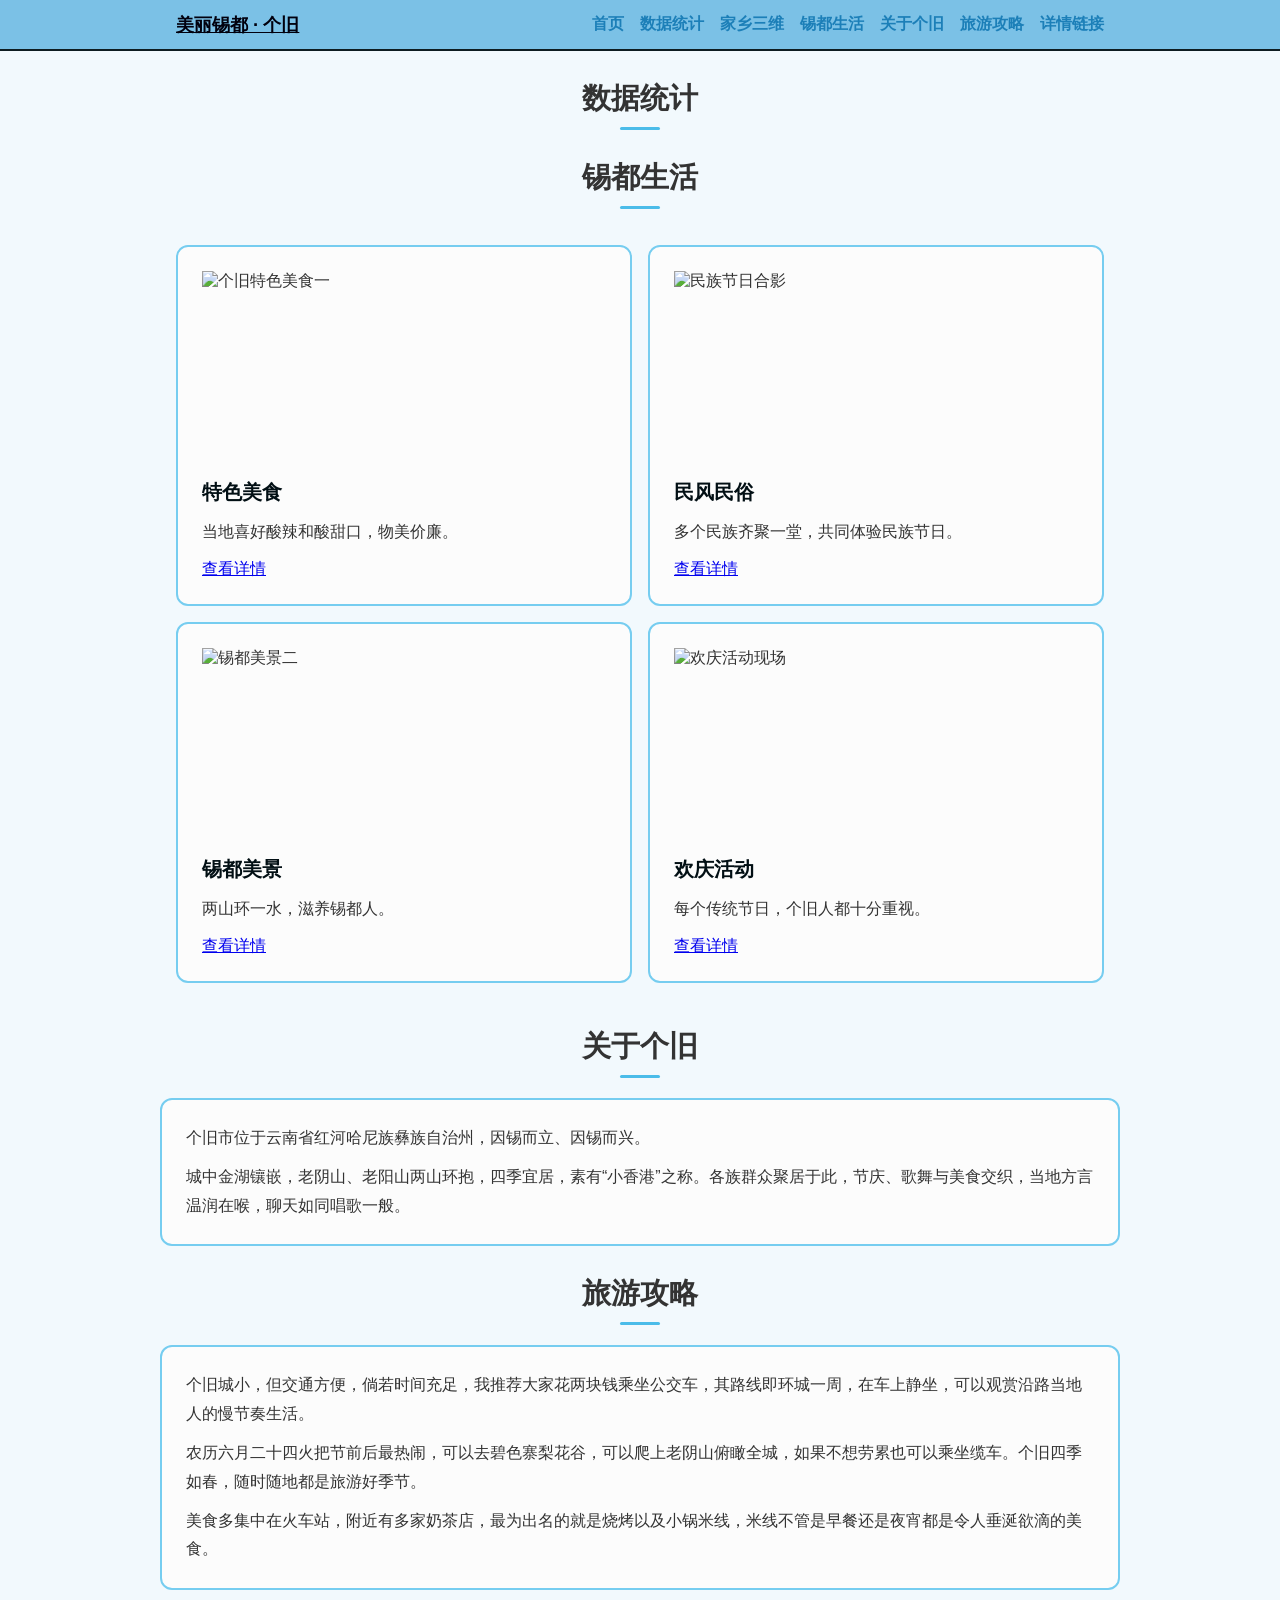
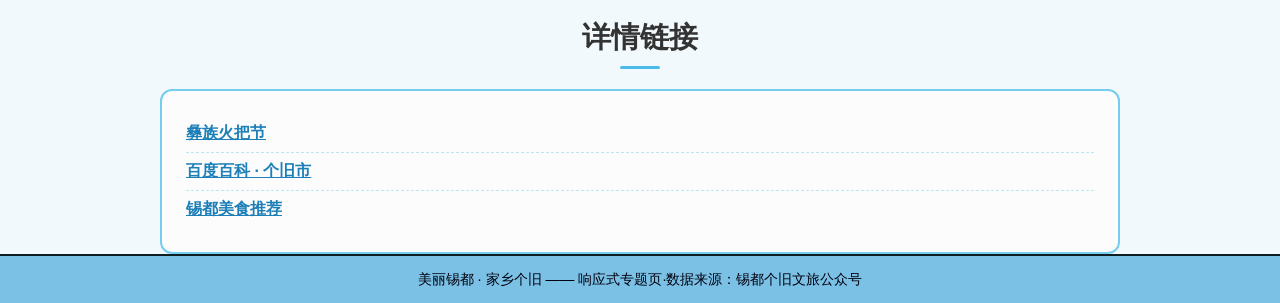
==== integeration/data/index.html @ db12cab8 "搭建家乡风光整合骨架" ====
<!DOCTYPE html>
<html lang="zh-CN">
<head>
    <meta charset="UTF-8">
    <meta name="viewport" content="width=device-width, initial-scale=1.0">
    <title>美丽锡都——我的家乡个旧</title>
    <link rel="stylesheet" href="../libs/bootstrap.min.css">
    <link rel="stylesheet" href="../css/style.css">
</head>
<body>
    <header class="site-header">
        <div class="nav-wrap">
            <a class="logo" href="#">美丽锡都 · 个旧</a>
            <nav class="main-nav">
                <a href="#home page">首页</a>
                <a href="#data">数据统计</a>
                <a href="#three-d">家乡三维</a>
                <a href="#hometown">锡都生活</a>
                <a href="#about">关于个旧</a>
                <a href="#guide">旅游攻略</a>
                <a href="#links">详情链接</a>
            </nav>
        </div>
    </header>
    <main >
      <section id="data" class="section">
        <h2>数据统计</h2>
      </section>

        <section id="hometown" class="section">
            <h2>锡都生活</h2>
            <div class="card-grid">
                <article class="hometown-card card">
                    <img src="images/food1.jpg" alt="个旧特色美食一">
    <h3>特色美食</h3>
    <p>当地喜好酸辣和酸甜口，物美价廉。</p>
    <a href="#" class="btn btn-outline-secondary btn-sm">查看详情</a>
  </article>
  <article class="hometown-card card">
    <img src="images/nations.jpg" alt="民族节日合影">
    <h3>民风民俗 </h3>
    <p>多个民族齐聚一堂，共同体验民族节日。</p>
    <a href="#" class="btn btn-outline-secondary btn-sm">查看详情</a>
  </article>
  <article class="hometown-card card">
    <img src="images/scener2.jpg" alt="锡都美景二">
    <h3>锡都美景</h3>
    <p>两山环一水，滋养锡都人。</p>
    <a href="#" class="btn btn-outline-secondary btn-sm">查看详情</a>
  </article>
  <article class="hometown-card card">
    <img src="images/activities.jpg" alt="欢庆活动现场">
    <h3>欢庆活动</h3>
    <p>每个传统节日，个旧人都十分重视。</p>
    <a href="#" class="btn btn-outline-secondary btn-sm">查看详情</a>
  </article>
            </div>
    </section>

    <section id="about" class="section">
        <h2>关于个旧</h2>
        <div class="about-box">
            <p>个旧市位于云南省红河哈尼族彝族自治州，因锡而立、因锡而兴。</p>
            <p>城中金湖镶嵌，老阴山、老阳山两山环抱，四季宜居，素有“小香港”之称。各族群众聚居于此，节庆、歌舞与美食交织，当地方言温润在喉，聊天如同唱歌一般。</p>
        </div>
    </section>

    <section id="guide" class="section">
        <h2>旅游攻略</h2>
        <div class="guide-box">
            <p>个旧城小，但交通方便，倘若时间充足，我推荐大家花两块钱乘坐公交车，其路线即环城一周，在车上静坐，可以观赏沿路当地人的慢节奏生活。</p>
            <p>农历六月二十四火把节前后最热闹，可以去碧色寨梨花谷，可以爬上老阴山俯瞰全城，如果不想劳累也可以乘坐缆车。个旧四季如春，随时随地都是旅游好季节。</p>
            <p>美食多集中在火车站，附近有多家奶茶店，最为出名的就是烧烤以及小锅米线，米线不管是早餐还是夜宵都是令人垂涎欲滴的美食。</p>
        </div>
    </section>

    <section id="links" class="section">
        <h2>详情链接</h2>
        <div class="guide-box">
            <ul class="link-list">
                <li><a href="https://www.douyin.com/video/7671448423384752895/" target="_blank">彝族火把节</a></li>
                <li><a href="https://baike.baidu.com/item/%E4%B8%AA%E6%97%A7%E5%B8%82/2940548" target="_blank">百度百科 · 个旧市</a></li>
                <li><a href=" https://v.douyin.com/yGT3uHgBf2M/ baa:/ n@q.eB :3pm 07/12 " target="_blank">锡都美食推荐</a></li>
            </ul>
        </div>
    </section>
  </main>

  <footer class="site-footer">
      <p>美丽锡都 · 家乡个旧 —— 响应式专题页·数据来源：锡都个旧文旅公众号</p>
  </footer>
  <script src="../libs/bootstrap.bundle.min.js"></script>
</body>
</html>
---- integeration/css/style.css ----
* { box-sizing: border-box; }

:root {
  color-scheme: light dark;

  --bg-page: #f2f9fd;
  --text-main: #333;

  --bg-header: #7bc1e6;
  --border-header: #0e1d21;
  --color-logo: #01000e;

  --bg-accent-bar: #4bbce9;

  --bg-card: #fcfcfc;
  --border-card: #76cdf0;
  --color-card-title: #020f14;

  --color-link: #1c7fb8;
  --color-link-hover: #0c536e;

  --border-dashed: #bfe4f5;
}

@media (prefers-color-scheme: dark) {
  :root {
    --bg-page: #0d1b26;
    --text-main: #c8d8e4;

    --bg-header: #1a3340;
    --border-header: #2a4a5a;
    --color-logo: #a0d4e8;

    --bg-accent-bar: #3a8ab0;

    --bg-card: #16242f;
    --border-card: #2a5a70;
    --color-card-title: #b0d4e8;

    --color-link: #5bbce0;
    --color-link-hover: #8fd4f0;

    --border-dashed: #1f3a4a;
  }
}

body {
  font-family: "Microsoft YaHei", sans-serif;
  margin: 0;
  color: var(--text-main);
  background: var(--bg-page);
  transition: background 0.3s ease, color 0.3s ease;
}

.site-header {
  background: var(--bg-header);
  border-bottom: 2px solid var(--border-header);
  transition: background 0.3s ease, border-color 0.3s ease;
}

.nav-wrap {
  max-width: 960px;
  margin: 0 auto;
  padding: 12px 16px;
  display: flex;
  justify-content: space-between;
  align-items: center;
  flex-wrap: wrap;
  gap: 8px;
}

.logo {
  font-weight: 700;
  color: var(--color-logo);
  font-size: clamp(1rem, 0.5vw + 0.75rem, 1.375rem);
}

.main-nav {
  display: flex;
  flex-wrap: wrap;
  gap: 16px;
}

.main-nav a {
  text-decoration: none;
  color: var(--color-link);
  font-weight: 600;
}

.main-nav a:hover {
  color: var(--color-link-hover);
}

.section h2 {
  text-align: center;
  margin: 28px 0 20px;
  font-size: clamp(1.25rem, 1vw + 1rem, 2rem);
}

.section h2::after {
  content: "";
  display: block;
  width: 40px;
  height: 3px;
  margin: 8px auto 0;
  border-radius: 2px;
  background: var(--bg-accent-bar);
}

.card-grid {
  max-width: 960px;
  margin: 0 auto;
  padding: 16px;
  display: grid;
  grid-template-columns: repeat(auto-fit, minmax(320px, 1fr));
  gap: 16px;
}

.hometown-card {
  background: var(--bg-card);
  border: 2px solid var(--border-card);
  border-radius: 12px;
  overflow: hidden;
  padding: 16px;
  transition: background 0.3s ease, border-color 0.3s ease;
}

.hometown-card img {
  width: 100%;
  height: min(200px, 28vw);
  object-fit: cover;
  display: block;
  margin-bottom: 8px;
}

.hometown-card h3 {
  margin: 0 0 6px;
  color: var(--color-card-title);
  font-size: clamp(1rem, 0.5vw + 0.875rem, 1.25rem);
}

.hometown-card a:not(.btn) {
  color: var(--color-link);
}

.hometown-card .btn { margin-top: 4px; }

.about-box,
.guide-box {
  max-width: 960px;
  margin: 0 auto;
  padding: 16px;
  background: var(--bg-card);
  border: 2px solid var(--border-card);
  border-radius: 12px;
  transition: background 0.3s ease, border-color 0.3s ease;
}

.about-box p,
.guide-box p {
  margin: 0 0 10px;
  line-height: 1.8;
}

.about-box p:last-child,
.guide-box p:last-child { margin-bottom: 0; }

.link-list {
  list-style: none;
  margin: 0;
  padding: 0;
}

.link-list li {
  padding: 8px 0;
  border-bottom: 1px dashed var(--border-dashed);
}

.link-list li:last-child {
  border-bottom: none;
}

.link-list a {
  color: var(--color-link);
  font-weight: 600;
}

.link-list a:hover {
  color: var(--color-link-hover);
}

.site-footer {
  background: var(--bg-header);
  border-top: 2px solid var(--border-header);
  text-align: center;
  padding: 14px 16px;
  font-size: 0.9rem;
  color: var(--color-logo);
  transition: background 0.3s ease, border-color 0.3s ease;
}

.site-footer p { margin: 0; }

@media (min-width: 992px) {
  .hometown-card { padding: 24px; }
  .about-box, .guide-box { padding: 24px; }
}
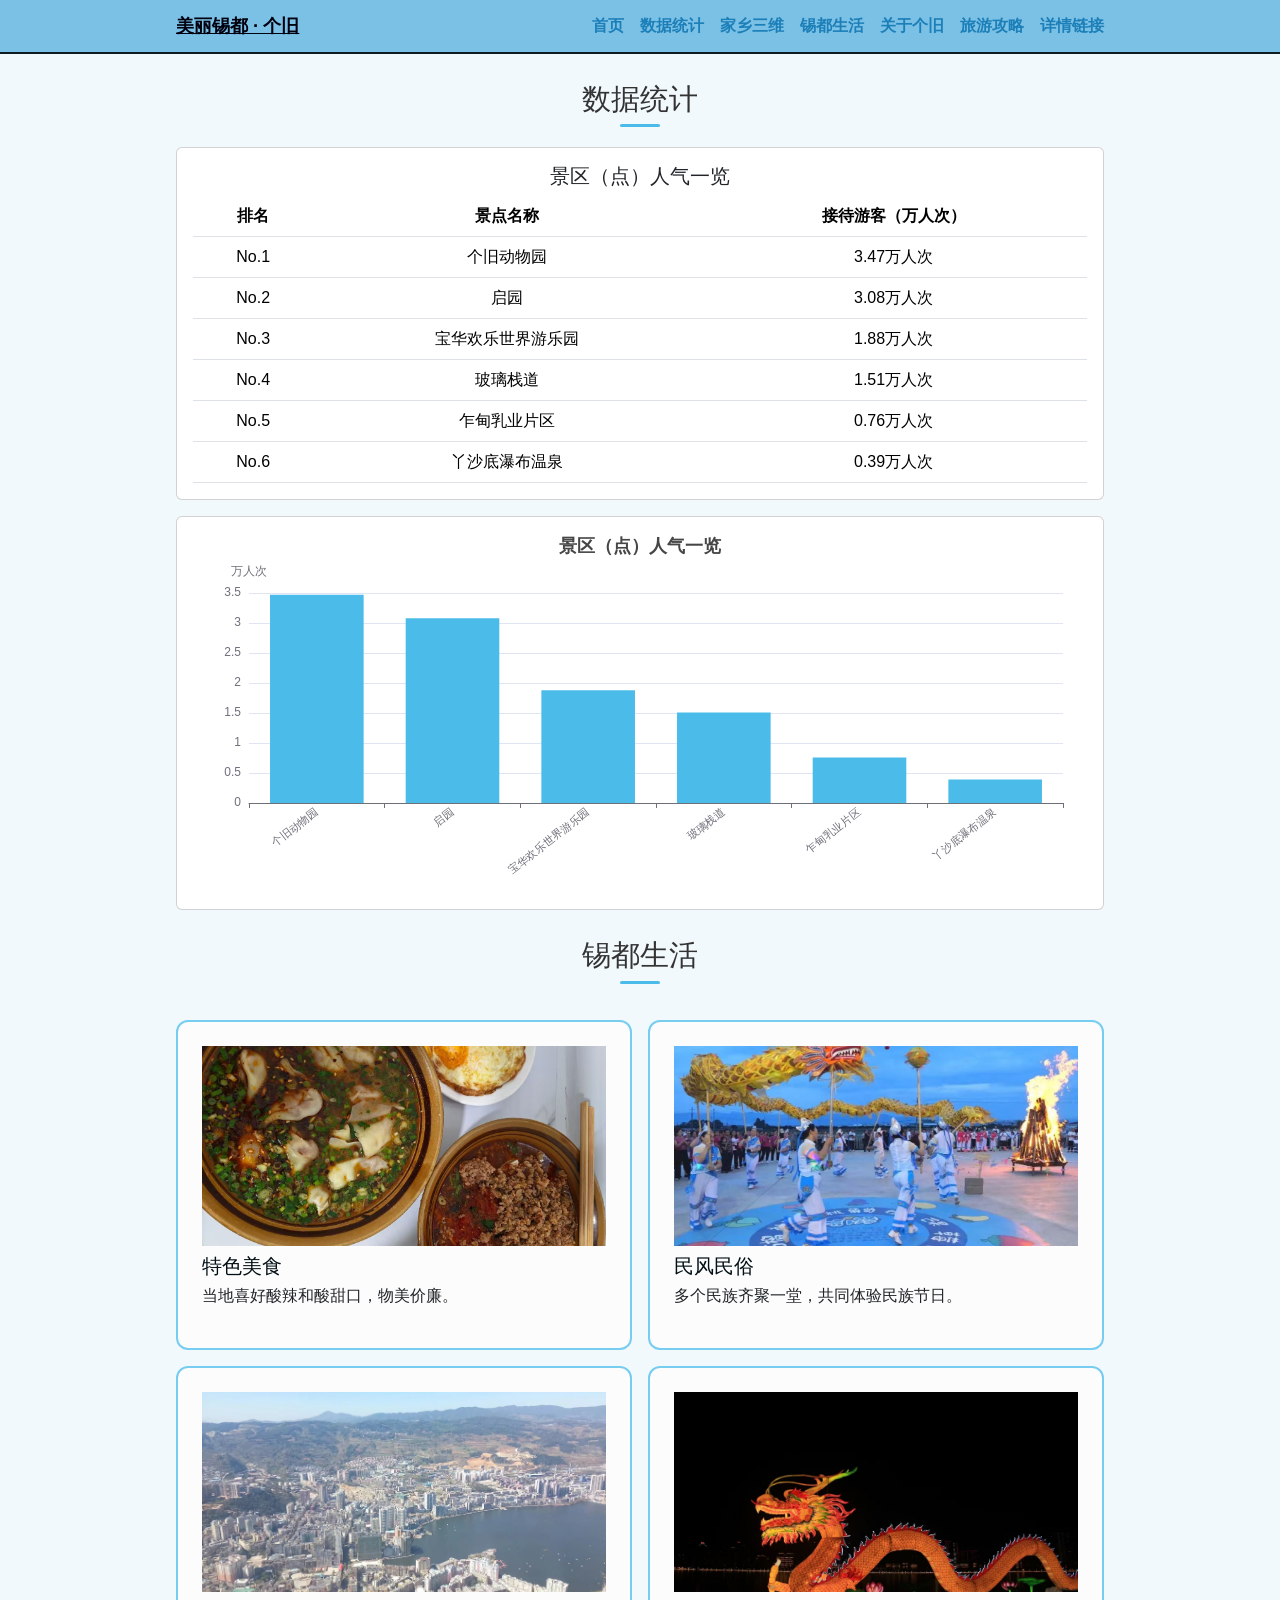
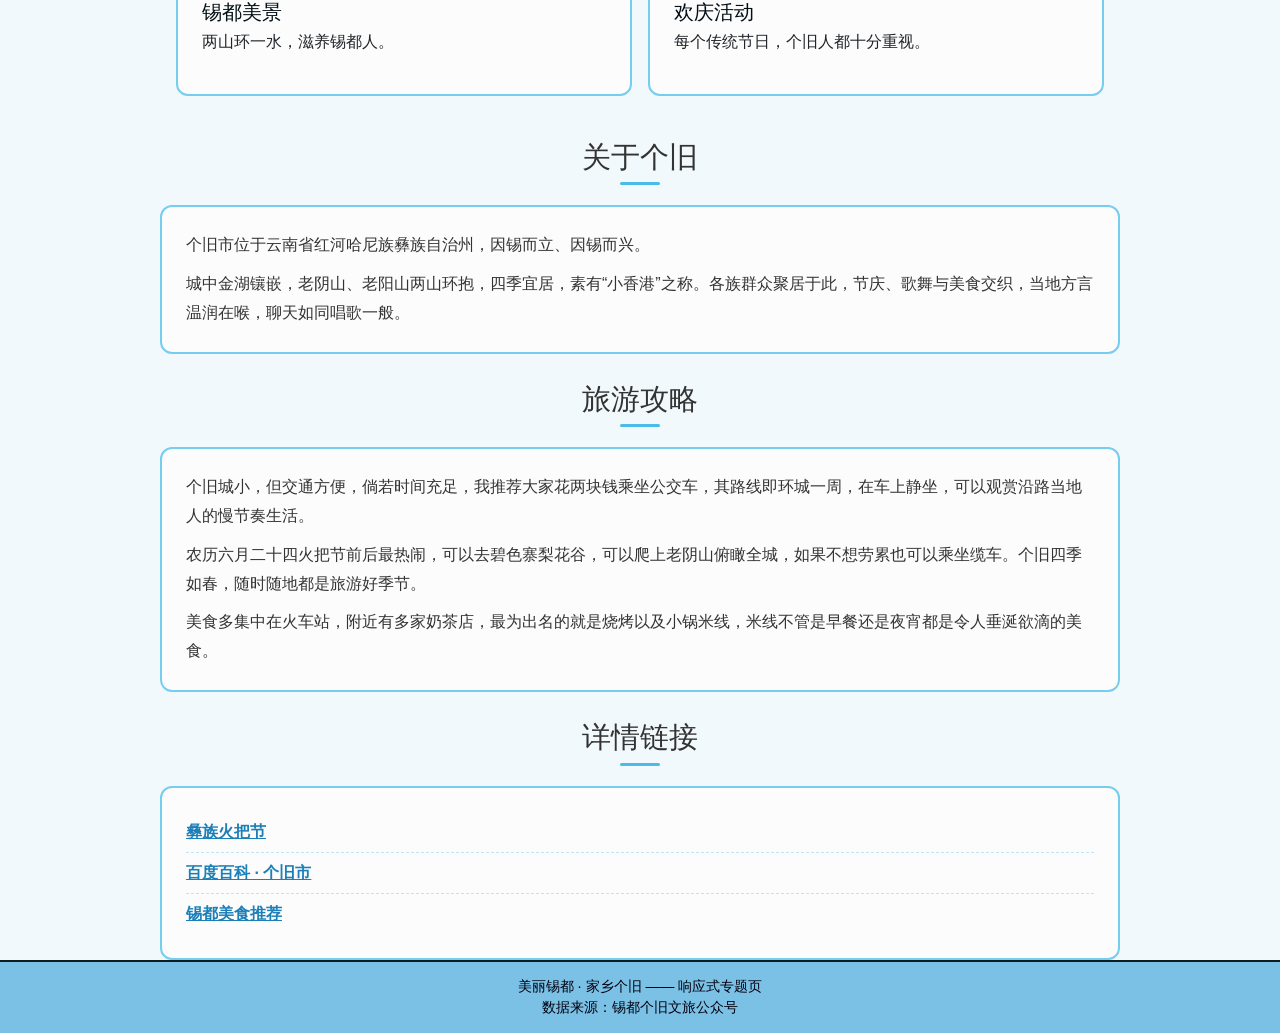
==== commit b36a70a8: "添加交互与图表模块，完善展示页面" ====
--- a/integeration/data/index.html
+++ b/integeration/data/index.html
@@ -25,34 +25,55 @@
     <main >
       <section id="data" class="section">
         <h2>数据统计</h2>
+        <div class="container-narrow">
+          <p id="status" class="text-center text-muted" style="display:none"></p>
+          <div class="card mb-3">
+            <div class="card-body">
+              <h3 class="h5 text-center">景区（点）人气一览</h3>
+              <div class="table-responsive">
+                <table class="table align-middle text-center mb-0">
+                  <thead>
+                    <tr>
+                      <th>排名</th>
+                      <th>景点名称</th>
+                      <th>接待游客（万人次）</th>
+                    </tr>
+                  </thead>
+                  <tbody id="spot-list"></tbody>
+                </table>
+              </div>
+            </div>
+          </div>
+          <div class="card">
+            <div class="card-body">
+              <div id="usage-chart" style="height:360px"></div>
+            </div>
+          </div>
+        </div>
       </section>
 
         <section id="hometown" class="section">
             <h2>锡都生活</h2>
             <div class="card-grid">
                 <article class="hometown-card card">
-                    <img src="images/food1.jpg" alt="个旧特色美食一">
+                    <img src="../images/food.jpg" alt="个旧特色美食">
     <h3>特色美食</h3>
     <p>当地喜好酸辣和酸甜口，物美价廉。</p>
-    <a href="#" class="btn btn-outline-secondary btn-sm">查看详情</a>
   </article>
   <article class="hometown-card card">
-    <img src="images/nations.jpg" alt="民族节日合影">
+    <img src="../images/festival.jpg" alt="民族节日舞龙">
     <h3>民风民俗 </h3>
     <p>多个民族齐聚一堂，共同体验民族节日。</p>
-    <a href="#" class="btn btn-outline-secondary btn-sm">查看详情</a>
   </article>
   <article class="hometown-card card">
-    <img src="images/scener2.jpg" alt="锡都美景二">
+    <img src="../images/scenery.jpg" alt="锡都美景">
     <h3>锡都美景</h3>
     <p>两山环一水，滋养锡都人。</p>
-    <a href="#" class="btn btn-outline-secondary btn-sm">查看详情</a>
   </article>
   <article class="hometown-card card">
-    <img src="images/activities.jpg" alt="欢庆活动现场">
+    <img src="../images/lantern.jpg" alt="节日龙灯">
     <h3>欢庆活动</h3>
     <p>每个传统节日，个旧人都十分重视。</p>
-    <a href="#" class="btn btn-outline-secondary btn-sm">查看详情</a>
   </article>
             </div>
     </section>
@@ -87,9 +108,12 @@
   </main>
 
   <footer class="site-footer">
-      <p>美丽锡都 · 家乡个旧 —— 响应式专题页·数据来源：锡都个旧文旅公众号</p>
+      <p>美丽锡都 · 家乡个旧 —— 响应式专题页</p>
+      <p>数据来源：锡都个旧文旅公众号</p>
   </footer>
   <script src="../libs/bootstrap.bundle.min.js"></script>
+  <script src="../libs/echarts.min.js"></script>
+  <script src="../js/app.js"></script>
 </body>
 </html>
                
--- a/integeration/css/style.css
+++ b/integeration/css/style.css
@@ -205,3 +205,9 @@
   .hometown-card { padding: 24px; }
   .about-box, .guide-box { padding: 24px; }
 }
+
+.container-narrow {
+  max-width: 960px;
+  margin: 0 auto;
+  padding: 0 16px;
+}
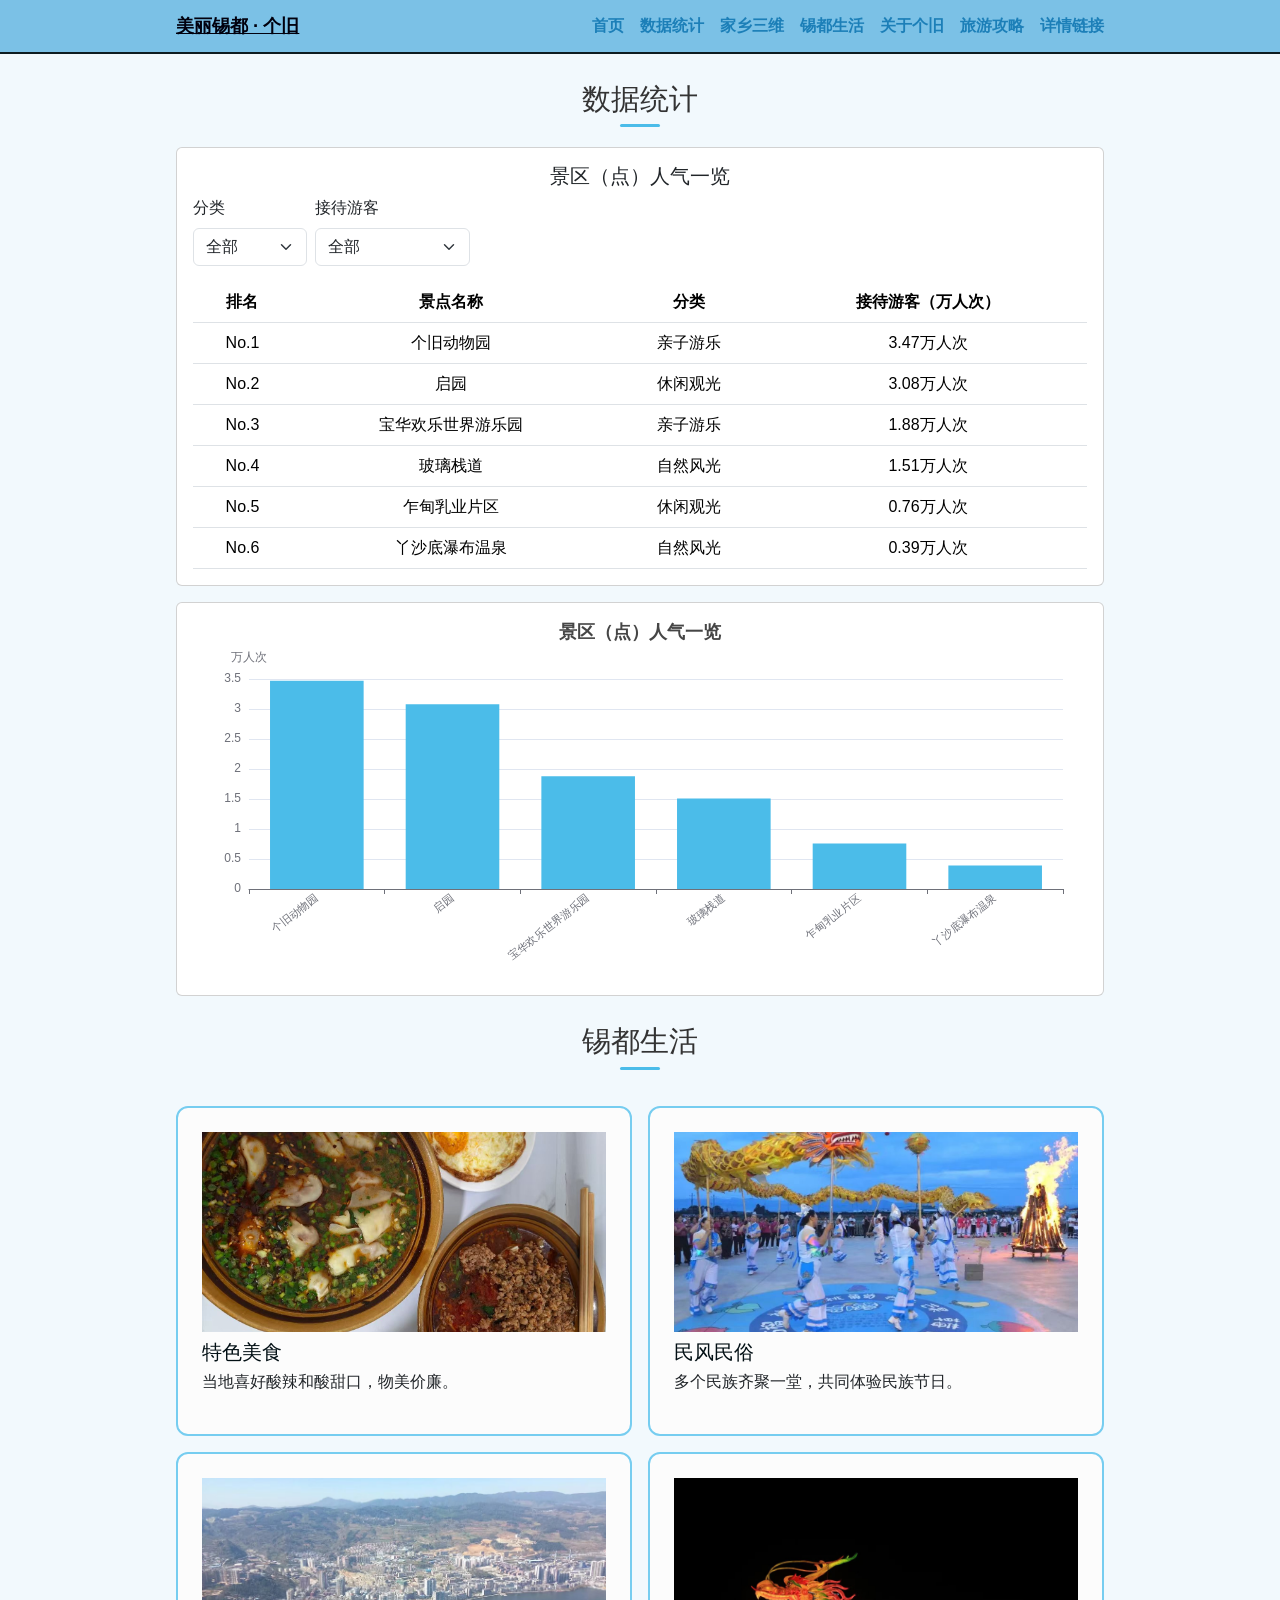
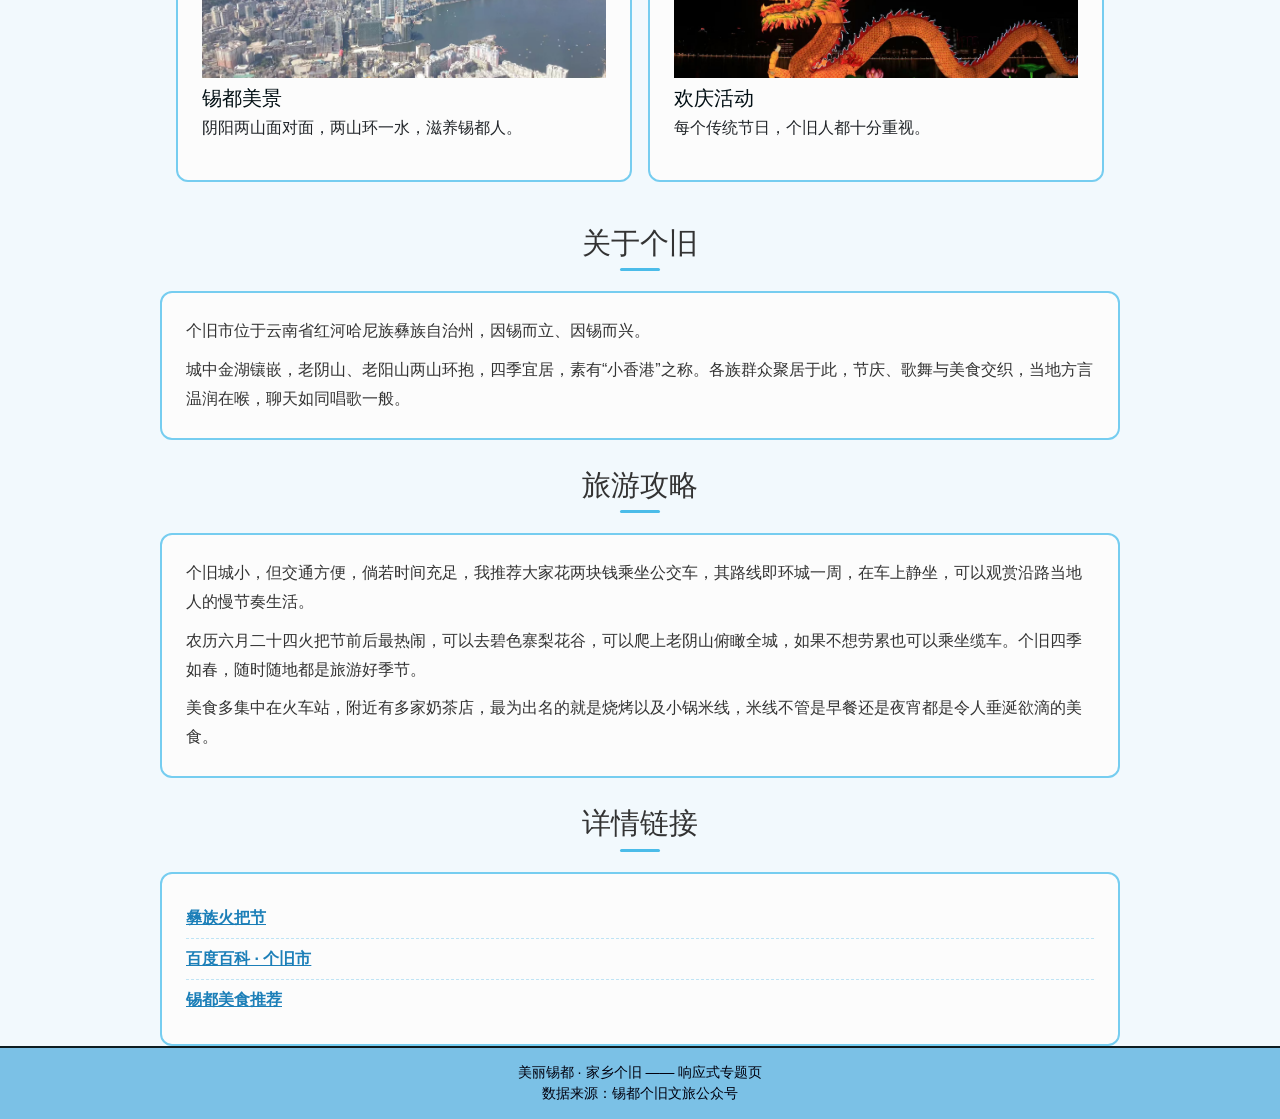
==== commit 20c7e463: "三维区加自查，添加分类功能" ====
--- a/integeration/data/index.html
+++ b/integeration/data/index.html
@@ -14,7 +14,7 @@
             <nav class="main-nav">
                 <a href="#home page">首页</a>
                 <a href="#data">数据统计</a>
-                <a href="#three-d">家乡三维</a>
+                <a href="../three-d/scene.html">家乡三维</a>
                 <a href="#hometown">锡都生活</a>
                 <a href="#about">关于个旧</a>
                 <a href="#guide">旅游攻略</a>
@@ -30,12 +30,32 @@
           <div class="card mb-3">
             <div class="card-body">
               <h3 class="h5 text-center">景区（点）人气一览</h3>
+              <div class="row g-2 mb-3">
+                <div class="col-auto">
+                  <label for="category-filter" class="form-label">分类</label>
+                  <select id="category-filter" class="form-select">
+                    <option value="all">全部</option>
+                    <option value="亲子游乐">亲子游乐</option>
+                    <option value="自然风光">自然风光</option>
+                    <option value="休闲观光">休闲观光</option>
+                  </select>
+                </div>
+                <div class="col-auto">
+                  <label for="visitors-filter" class="form-label">接待游客</label>
+                  <select id="visitors-filter" class="form-select">
+                    <option value="all">全部</option>
+                    <option value="high">1万人次及以上</option>
+                    <option value="low">1万人次以下</option>
+                  </select>
+                </div>
+              </div>
               <div class="table-responsive">
                 <table class="table align-middle text-center mb-0">
                   <thead>
                     <tr>
                       <th>排名</th>
                       <th>景点名称</th>
+                      <th>分类</th>
                       <th>接待游客（万人次）</th>
                     </tr>
                   </thead>
@@ -68,7 +88,8 @@
   <article class="hometown-card card">
     <img src="../images/scenery.jpg" alt="锡都美景">
     <h3>锡都美景</h3>
-    <p>两山环一水，滋养锡都人。</p>
+    <p>阴阳两山面对面，两山环一水，滋养锡都人。</p>
+
   </article>
   <article class="hometown-card card">
     <img src="../images/lantern.jpg" alt="节日龙灯">
